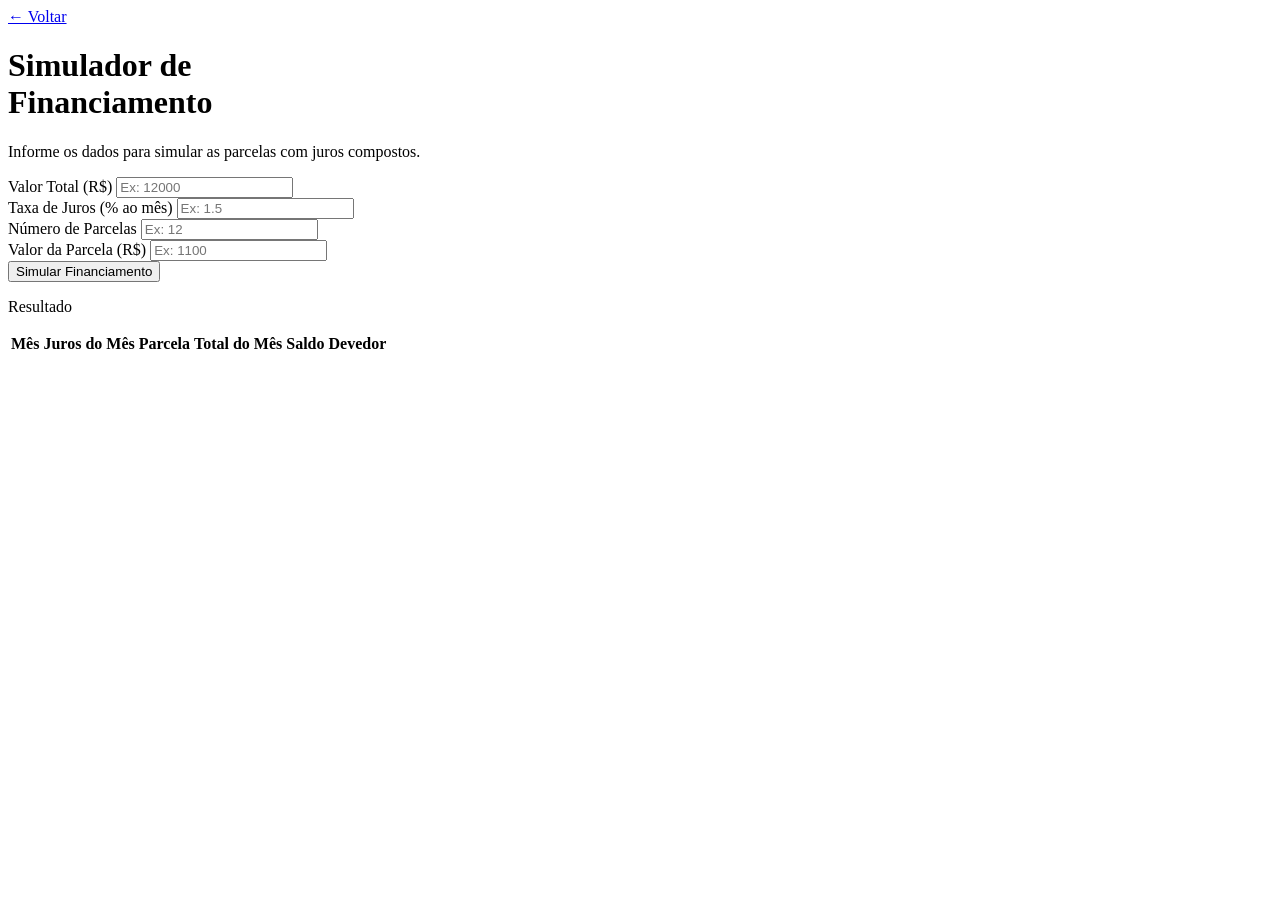
==== 07-financiamento/index.html @ 1bafd908 "mimi projeto 5" ====
<!DOCTYPE html>
<html lang="pt-BR">
<head>
  <meta charset="UTF-8"/>
  <meta name="viewport" content="width=device-width, initial-scale=1.0"/>
  <title>Simulador de Financiamento</title>
  <link rel="stylesheet" href="style.css"/>
  <script src="./script.js"defer></script>
</head>
<body>

  <div class="container">

    <a href="../index.html">← Voltar</a>

    <h1>Simulador de<br><span>Financiamento</span></h1>
    <p>Informe os dados para simular as parcelas com juros compostos.</p>

    <div class="grid">
      <div class="campo">
        <label>Valor Total (R$)</label>
        <input id="total" type="number" placeholder="Ex: 12000"/>
      </div>
      <div class="campo">
        <label>Taxa de Juros (% ao mês)</label>
        <input id="juros" type="number" placeholder="Ex: 1.5" step="0.1"/>
      </div>
      <div class="campo">
        <label>Número de Parcelas</label>
        <input id="numero-parcela" type="number" placeholder="Ex: 12"/>
      </div>
      <div class="campo">
        <label>Valor da Parcela (R$)</label>
        <input id="valor-parcela" type="number" placeholder="Ex: 1100"/>
      </div>
    </div>

    <button onclick="simularFinanciamento()">Simular Financiamento</button>

    <div class="resultado">
      <p class="resultado-titulo">Resultado</p>
      <table>
        <thead>
          <tr>
            <th>Mês</th>
            <th>Juros do Mês</th>
            <th>Parcela</th>
            <th>Total do Mês</th>
            <th>Saldo Devedor</th>
          </tr>
        </thead>
        <tbody id="tabela">
        
        </tbody>
      </table>
    </div>

  </div>

</body>
</html>
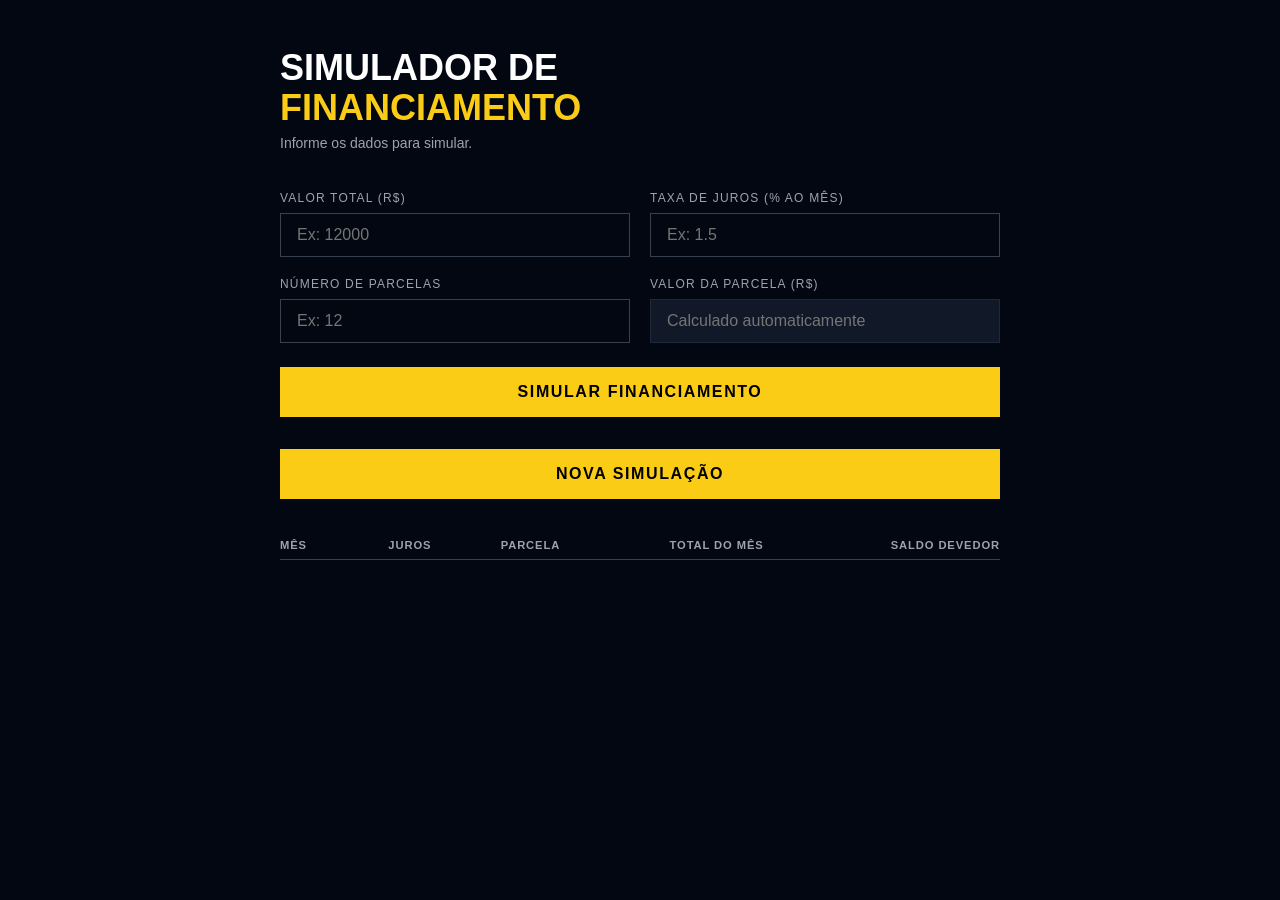
==== commit 3b33162e: "Correção da atividade de simulação de financiamento" ====
--- a/07-financiamento/index.html
+++ b/07-financiamento/index.html
@@ -4,58 +4,56 @@
   <meta charset="UTF-8"/>
   <meta name="viewport" content="width=device-width, initial-scale=1.0"/>
   <title>Simulador de Financiamento</title>
+
   <link rel="stylesheet" href="style.css"/>
-  <script src="./script.js"defer></script>
+  <script src="script.js" defer></script>
 </head>
 <body>
 
   <div class="container">
 
-    <a href="../index.html">← Voltar</a>
-
     <h1>Simulador de<br><span>Financiamento</span></h1>
-    <p>Informe os dados para simular as parcelas com juros compostos.</p>
+    <p>Informe os dados para simular.</p>
 
     <div class="grid">
       <div class="campo">
         <label>Valor Total (R$)</label>
         <input id="total" type="number" placeholder="Ex: 12000"/>
       </div>
+
       <div class="campo">
         <label>Taxa de Juros (% ao mês)</label>
         <input id="juros" type="number" placeholder="Ex: 1.5" step="0.1"/>
       </div>
+
       <div class="campo">
         <label>Número de Parcelas</label>
         <input id="numero-parcela" type="number" placeholder="Ex: 12"/>
       </div>
+
       <div class="campo">
         <label>Valor da Parcela (R$)</label>
-        <input id="valor-parcela" type="number" placeholder="Ex: 1100"/>
+        <input id="valor-parcela" type="number" placeholder="Calculado automaticamente" readonly/>
       </div>
     </div>
 
     <button onclick="simularFinanciamento()">Simular Financiamento</button>
+    <button onclick="limparSimulacao()">Nova Simulação</button>
 
-    <div class="resultado">
-      <p class="resultado-titulo">Resultado</p>
-      <table>
-        <thead>
-          <tr>
-            <th>Mês</th>
-            <th>Juros do Mês</th>
-            <th>Parcela</th>
-            <th>Total do Mês</th>
-            <th>Saldo Devedor</th>
-          </tr>
-        </thead>
-        <tbody id="tabela">
-        
-        </tbody>
-      </table>
-    </div>
+    <table>
+      <thead>
+        <tr>
+          <th>Mês</th>
+          <th>Juros</th>
+          <th>Parcela</th>
+          <th>Total do Mês</th>
+          <th>Saldo Devedor</th>
+        </tr>
+      </thead>
+      <tbody id="tabela"></tbody>
+    </table>
 
   </div>
 
 </body>
-</html>
+</html>
--- a/07-financiamento/style.css
+++ b/07-financiamento/style.css
@@ -0,0 +1,193 @@
+* {
+  box-sizing: border-box;
+  margin: 0;
+  padding: 0;
+}
+
+body {
+  background-color: #030712;
+  font-family: sans-serif;
+  display: flex;
+  justify-content: center;
+  padding: 48px 24px;
+}
+
+.container {
+  width: 100%;
+  max-width: 720px;
+}
+
+/* LINK VOLTAR */
+a {
+  color: #6b7280;
+  font-size: 0.875rem;
+  text-decoration: none;
+  display: block;
+  margin-bottom: 32px;
+}
+
+a:hover {
+  color: #facc15;
+}
+
+/* TÍTULO */
+h1 {
+  color: white;
+  font-size: 2.25rem;
+  font-weight: 900;
+  text-transform: uppercase;
+  line-height: 1.1;
+  margin-bottom: 8px;
+}
+
+h1 span {
+  color: #facc15;
+}
+
+p {
+  color: #9ca3af;
+  font-size: 0.875rem;
+  margin-bottom: 40px;
+}
+
+/* GRID */
+.grid {
+  display: grid;
+  grid-template-columns: 1fr 1fr;
+  gap: 20px;
+  margin-bottom: 24px;
+}
+
+.campo {
+  margin-bottom: 0;
+}
+
+/* LABEL */
+label {
+  display: block;
+  color: #9ca3af;
+  font-size: 0.75rem;
+  text-transform: uppercase;
+  letter-spacing: 0.1em;
+  margin-bottom: 8px;
+}
+
+/* INPUT */
+input {
+  width: 100%;
+  background: transparent;
+  border: 1px solid #374151;
+  color: white;
+  font-size: 1rem;
+  padding: 12px 16px;
+  outline: none;
+  transition: 0.2s;
+}
+
+/* FOCUS só em campos editáveis */
+input:focus:not([readonly]) {
+  border-color: #facc15;
+}
+
+/* INPUT BLOQUEADO */
+input[readonly] {
+  background-color: #111827;
+  color: #6b7280;
+  border-color: #1f2937;
+  cursor: not-allowed;
+}
+
+/* BOTÃO */
+button {
+  width: 100%;
+  background: #facc15;
+  color: #000;
+  font-weight: 900;
+  font-size: 1rem;
+  padding: 16px;
+  text-transform: uppercase;
+  letter-spacing: 0.1em;
+  border: none;
+  cursor: pointer;
+  margin-bottom: 32px;
+  transition: 0.2s;
+}
+
+button:hover {
+  background: #fde047;
+  transform: scale(1.01);
+}
+
+/* RESULTADO */
+.resultado {
+  border: 1px solid #374151;
+  padding: 24px;
+  overflow-x: auto;
+}
+
+.resultado-titulo {
+  color: #9ca3af;
+  font-size: 0.75rem;
+  text-transform: uppercase;
+  letter-spacing: 0.1em;
+  margin-bottom: 16px;
+}
+
+/* TABELA */
+table {
+  width: 100%;
+  border-collapse: collapse;
+  color: white;
+  min-width: 580px;
+}
+
+thead tr {
+  border-bottom: 1px solid #374151;
+}
+
+thead th {
+  color: #9ca3af;
+  font-size: 0.7rem;
+  text-transform: uppercase;
+  letter-spacing: 0.08em;
+  padding: 8px 0;
+  text-align: left;
+}
+
+thead th:not(:first-child) {
+  text-align: right;
+}
+
+/* LINHAS */
+tbody tr {
+  border-bottom: 1px solid #1f2937;
+  transition: 0.2s;
+}
+
+tbody tr:hover {
+  background-color: #111827;
+}
+
+/* CÉLULAS */
+tbody td {
+  padding: 12px 0;
+  font-size: 0.95rem;
+}
+
+tbody td:not(:first-child) {
+  text-align: right;
+}
+
+/* CORES DAS COLUNAS */
+.col-juros { 
+  color: #f87171; 
+}
+
+.col-total { 
+  color: #facc15; 
+  font-weight: 700; 
+}
+
+.col-saldo { 
+  color: #d1d5db; 
+}
